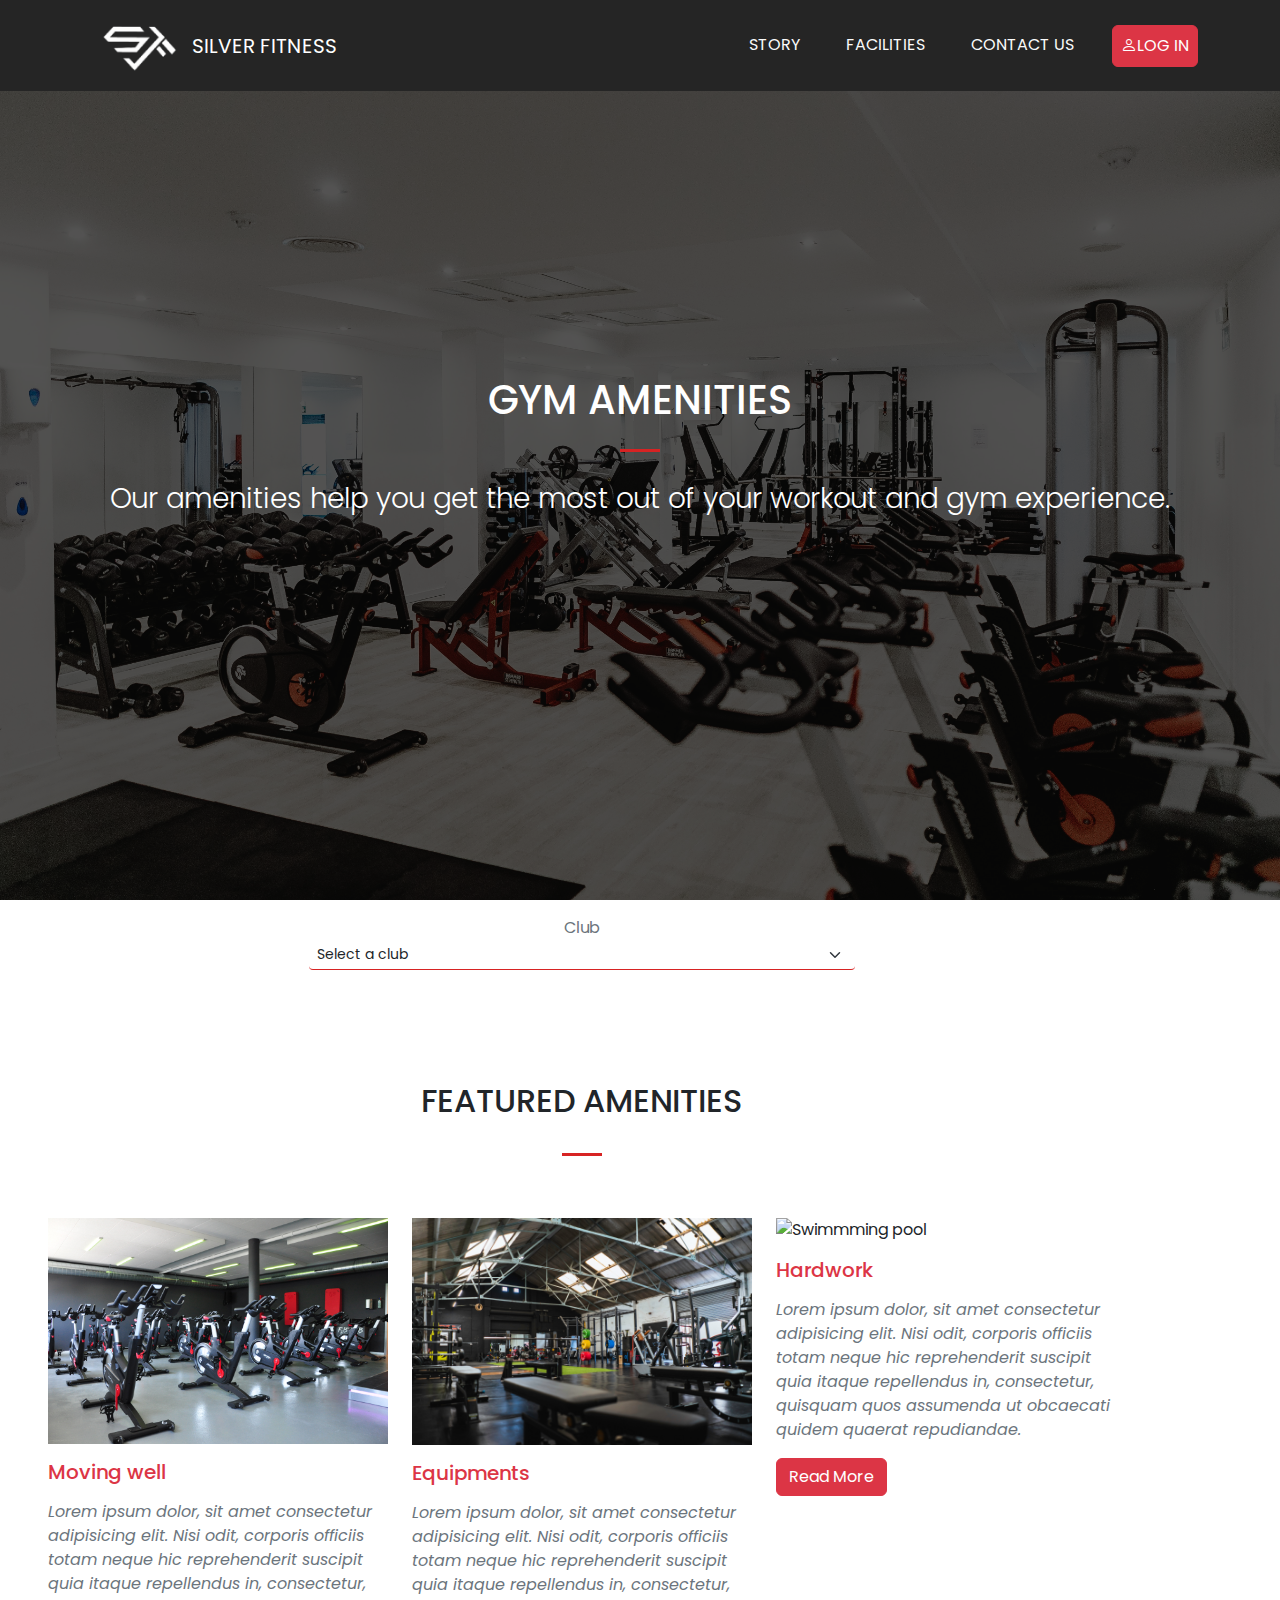
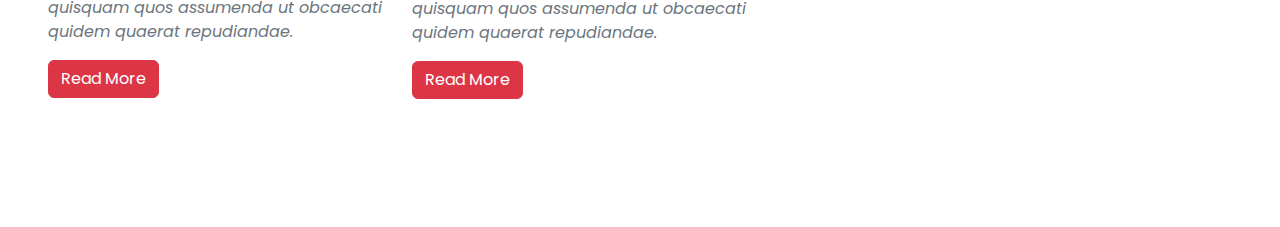
==== facilities.html @ 3f27a862 "commit" ====
<!DOCTYPE html>
<html lang="en">
  <head>
    <!-- Meta Tags -->
    <meta charset="UTF-8" />
    <meta http-equiv="X-UA-Compatible" content="IE=edge" />
    <meta name="viewport" content="width=device-width, initial-scale=1.0" />

    <!-- Bootstrap CSS -->
    <link rel="stylesheet" href="css/bootstrap.min.css" />

    <!-- Bootstrap Icon -->
    <link
      rel="stylesheet"
      href="https://cdn.jsdelivr.net/npm/bootstrap-icons@1.9.1/font/bootstrap-icons.css"
    />

    <!-- Custom CSS -->
    <link rel="stylesheet" href="css/main.css" />

    <title>Silver Fitness</title>
  </head>
  <body>
    <!-- Navbar -->
    <nav class="navbar navbar-expand-lg py-2 fixed-top">
      <div class="container">
        <a
          href="index.html"
          class="navbar-brand d-flex align-items-center justify-content-between order-lg-0"
        >
          <img class="image-icon" src="img/Frame 1.png" alt="site Icon" />
          <span id="brand-name" class="fw-900 text-white">SILVER FITNESS</span>
        </a>

        <button
          class="navbar-toggler"
          type="button"
          data-bs-toggle="collapse"
          data-bs-target="#navmenu"
        >
          <span class="navbar-toggler-icon"></span>
        </button>

        <div id="navmenu" class="collapse navbar-collapse">
          <ul class="navbar-nav ms-auto">
            <li class="nav-item">
              <a href="story.html" class="nav-link">STORY</a>
            </li>

            <li class="nav-item">
              <a href="facilities.html" class="nav-link">FACILITIES</a>
            </li>
            <li class="nav-item">
              <a href="#contact" class="nav-link">CONTACT US</a>
            </li>
            <li class="nav-item">
              <a
                href="login.html"
                id="sign-color"
                class="nav-link btn btn-danger"
              >
                <i class="bi bi-person"></i>LOG IN</a
              >
            </li>
          </ul>
        </div>
      </div>
    </nav>

    <!-- banner -->
    <section id="bann" class="vh-100">
      <div
        class="container d-flex h-100 align-items-center justify-content-center"
      >
        <div class="text-center text-white">
          <h1>GYM AMENITIES</h1>
          <div class="seperator"></div>
          <h3 class="fw-light">
            Our amenities help you get the most out of your workout and gym
            experience.
          </h3>
        </div>
      </div>
    </section>

    <!-- Ameneties -->
    <section class="pt-3">
      <div class="container-fluid">
        <div
          class="container row m-0 pb-5 d-flex align-items-center justify-content-center"
        >
          <div class="d-flex justify-content-center text-muted">
            <span>Club</span>
          </div>
          <div class="d-flex justify-content-center">
            <select
              class="box form-select form-select-sm w-50"
              aria-label=".form-select-sm example"
            >
              <option class="text-muted" selected>Select a club</option>
              <option value="1">Angeles</option>
              <option value="2">Mabalacat</option>
              <option value="3">San Fernando</option>
            </select>
          </div>
          <!-- cards -->
          <section class="py-5">
            <div class="container">
              <div class="title text-center py-3">
                <h2 class="position-relative d-inline-block text-dark pt-5">
                  FEATURED AMENITIES
                </h2>
                <div class="seperator"></div>
              </div>

              <div class="row d-flex justify-content-center">
                <div class="col-md-6 col-lg-4 card border-0 my-3">
                  <img src="img/gym2.jpg" alt="Gym" />
                  <div class="card-body px-0">
                    <h5 class="card-title text-danger">Moving well</h5>
                    <p class="card-text mt-3 text-muted fst-italic">
                      Lorem ipsum dolor, sit amet consectetur adipisicing elit.
                      Nisi odit, corporis officiis totam neque hic reprehenderit
                      suscipit quia itaque repellendus in, consectetur, quisquam
                      quos assumenda ut obcaecati quidem quaerat repudiandae.
                    </p>
                    <a href="#" class="btn btn-danger">Read More</a>
                  </div>
                </div>
                <!-- 2 -->
                <div class="col-md-6 col-lg-4 card border-0 my-3">
                  <img src="img/crossfit.jpg" alt="Crossfit" />
                  <div class="card-body px-0">
                    <h5 class="card-title text-danger">Equipments</h5>
                    <p class="card-text mt-3 text-muted fst-italic">
                      Lorem ipsum dolor, sit amet consectetur adipisicing elit.
                      Nisi odit, corporis officiis totam neque hic reprehenderit
                      suscipit quia itaque repellendus in, consectetur, quisquam
                      quos assumenda ut obcaecati quidem quaerat repudiandae.
                    </p>
                    <a href="#" class="btn btn-danger">Read More</a>
                  </div>
                </div>
                <!-- 3 -->
                <div class="col-md-6 col-lg-4 card border-0 my-3">
                  <img src="img/pool.jpg" alt="Swimmming pool" />
                  <div class="card-body px-0">
                    <h5 class="card-title text-danger">Hardwork</h5>
                    <p class="card-text mt-3 text-muted fst-italic">
                      Lorem ipsum dolor, sit amet consectetur adipisicing elit.
                      Nisi odit, corporis officiis totam neque hic reprehenderit
                      suscipit quia itaque repellendus in, consectetur, quisquam
                      quos assumenda ut obcaecati quidem quaerat repudiandae.
                    </p>
                    <a href="#" class="btn btn-danger">Read More</a>
                  </div>
                </div>
              </div>
            </div>
          </section>
        </div>
      </div>
    </section>
  </body>
</html>
---- css/main.css ----
@import url('https://fonts.googleapis.com/css2?family=Kaisei+Tokumin:wght@400;500;700&family=Poppins:wght@300;400;500&display=swap');

:root{
    --lg-font: 'Kaisei Tokumin', serif;
    --sm-font: 'Poppins', sans-serif;

}

body {
    font-family: var(--sm-font);
}

/* Navbar */

.navbar{
    background-color: #252525;
}
.nav-link{
    color: rgb(250, 250, 250);
}


.nav-link:hover {
    color:#D72323 !important;

}
#sign-color{
    color: white !important;
}
.nav-item{
    padding-left: 30px;
}
.image-icon{
    height: 65px;
}

/* Showcase */

.showcase{
   background-color: #252525;
}

.btn:not(.nav-btns button):hover{
    background: #b62626;
    color: rgb(255, 255, 255);
    border: #D72323;
}
a:link {
    text-decoration: none;
  }


.img-banner {
    height: 700px;
    width: 800px;
}

.seperator{
    background-color: #D72323;
    width: 40px;
    height: 3px;
    margin: 0 auto;
    margin-bottom: 30px;
    margin-top: 25px;
}



/* Second Section */
.portfolio-overlay {
    position: absolute;
    bottom: 0;
    left: 0;
    width: 100%;
    height: 100%;
    background-color: #e71111e6;
    display: flex;
    align-items: flex-end;
    padding: 30px;
    opacity: 0;
   }
   .portfolio-item img{
    transform: skewX(349);
   }
   .portfolio-item:hover .portfolio-overlay {
    opacity: 1;
   }
   .portfolio-item:hover img {
    transform: scale(1.1);
   }
   .portfolio-item img,
   .portfolio-item .portfolio-overlay {
    transition: all 0.4s ease;
   }

   /* Footer */
   .footer{
    background-color: #414141;
   }
 
   footer .brand{
    font-family: var(--lg-font);
    letter-spacing: 2px;
}

/* story */

.padel{
    padding-left: 0%;
}

.s-banner{
    width: 598px;
}

.bg-xlight {
    background-color: #f5f5f5;
}

/* Facility */

#bann {
    background: url(/img/gym.jpg) top/cover;
    height: 600px;
    box-shadow: inset 0 0 0 50vw rgba(0,0,0,0.664);
}

.box {
    border: #f5f5f5;
   border-bottom: 0.5px solid #D72323;
}
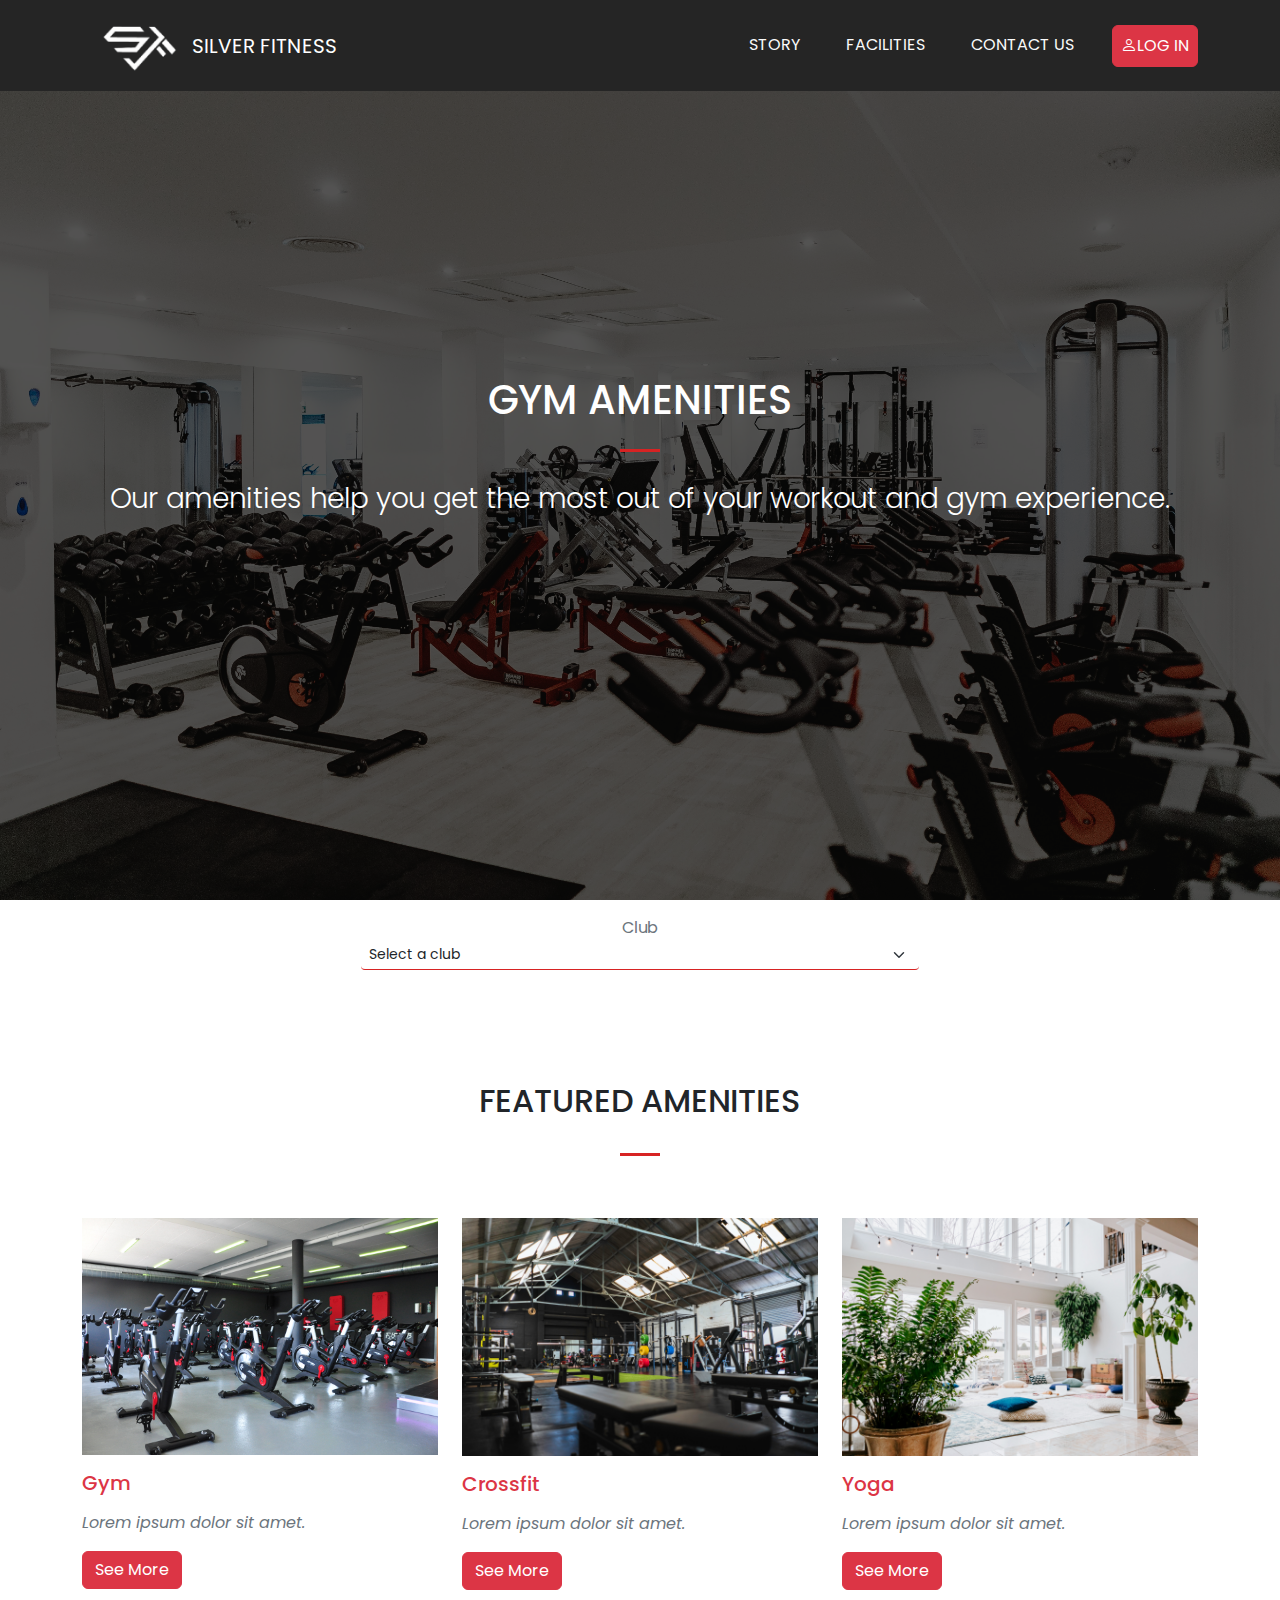
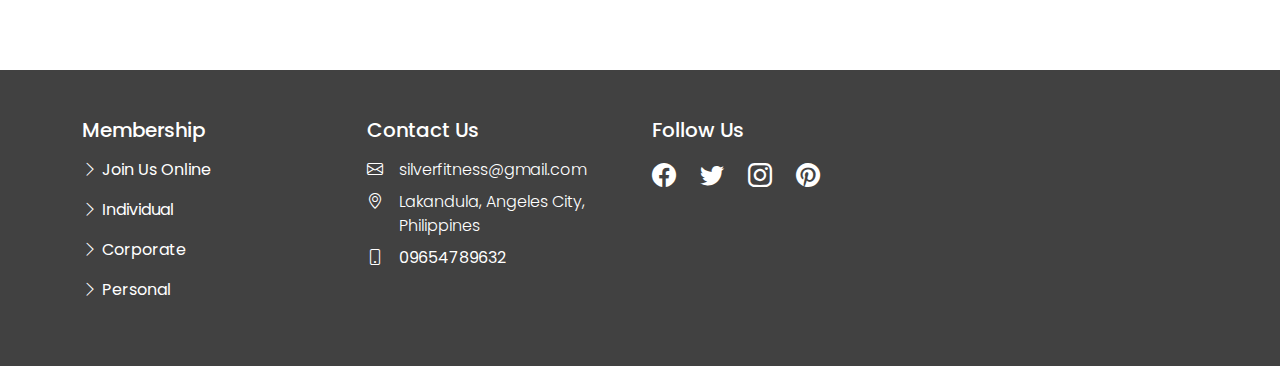
==== commit 97648902: "push" ====
--- a/facilities.html
+++ b/facilities.html
@@ -84,11 +84,9 @@
     </section>
 
     <!-- Ameneties -->
-    <section class="pt-3">
+    <section class="px-0 pt-3">
       <div class="container-fluid">
-        <div
-          class="container row m-0 pb-5 d-flex align-items-center justify-content-center"
-        >
+        <div class="container align-items-center justify-content-center">
           <div class="d-flex justify-content-center text-muted">
             <span>Club</span>
           </div>
@@ -103,63 +101,119 @@
               <option value="3">San Fernando</option>
             </select>
           </div>
-          <!-- cards -->
-          <section class="py-5">
-            <div class="container">
-              <div class="title text-center py-3">
-                <h2 class="position-relative d-inline-block text-dark pt-5">
-                  FEATURED AMENITIES
-                </h2>
-                <div class="seperator"></div>
-              </div>
-
-              <div class="row d-flex justify-content-center">
-                <div class="col-md-6 col-lg-4 card border-0 my-3">
-                  <img src="img/gym2.jpg" alt="Gym" />
-                  <div class="card-body px-0">
-                    <h5 class="card-title text-danger">Moving well</h5>
-                    <p class="card-text mt-3 text-muted fst-italic">
-                      Lorem ipsum dolor, sit amet consectetur adipisicing elit.
-                      Nisi odit, corporis officiis totam neque hic reprehenderit
-                      suscipit quia itaque repellendus in, consectetur, quisquam
-                      quos assumenda ut obcaecati quidem quaerat repudiandae.
-                    </p>
-                    <a href="#" class="btn btn-danger">Read More</a>
-                  </div>
-                </div>
-                <!-- 2 -->
-                <div class="col-md-6 col-lg-4 card border-0 my-3">
-                  <img src="img/crossfit.jpg" alt="Crossfit" />
-                  <div class="card-body px-0">
-                    <h5 class="card-title text-danger">Equipments</h5>
-                    <p class="card-text mt-3 text-muted fst-italic">
-                      Lorem ipsum dolor, sit amet consectetur adipisicing elit.
-                      Nisi odit, corporis officiis totam neque hic reprehenderit
-                      suscipit quia itaque repellendus in, consectetur, quisquam
-                      quos assumenda ut obcaecati quidem quaerat repudiandae.
-                    </p>
-                    <a href="#" class="btn btn-danger">Read More</a>
-                  </div>
-                </div>
-                <!-- 3 -->
-                <div class="col-md-6 col-lg-4 card border-0 my-3">
-                  <img src="img/pool.jpg" alt="Swimmming pool" />
-                  <div class="card-body px-0">
-                    <h5 class="card-title text-danger">Hardwork</h5>
-                    <p class="card-text mt-3 text-muted fst-italic">
-                      Lorem ipsum dolor, sit amet consectetur adipisicing elit.
-                      Nisi odit, corporis officiis totam neque hic reprehenderit
-                      suscipit quia itaque repellendus in, consectetur, quisquam
-                      quos assumenda ut obcaecati quidem quaerat repudiandae.
-                    </p>
-                    <a href="#" class="btn btn-danger">Read More</a>
-                  </div>
-                </div>
-              </div>
-            </div>
-          </section>
         </div>
       </div>
     </section>
+    <!-- cards -->
+    <section class="py-5">
+      <div class="container">
+        <div class="title text-center py-3">
+          <h2 class="position-relative d-inline-block text-dark pt-5">
+            FEATURED AMENITIES
+          </h2>
+          <div class="seperator"></div>
+        </div>
+
+        <div class="row d-flex justify-content-center">
+          <div class="col-md-6 col-lg-4 card border-0 my-3">
+            <img src="img/gym2.jpg" alt="Gym" />
+            <div class="card-body px-0">
+              <h5 class="card-title text-danger">Gym</h5>
+              <p class="card-text mt-3 text-muted fst-italic">
+                Lorem ipsum dolor sit amet.
+              </p>
+              <a href="#" class="btn btn-danger">See More</a>
+            </div>
+          </div>
+          <!-- 2 -->
+          <div class="col-md-6 col-lg-4 card border-0 my-3">
+            <img src="img/crossfit.jpg" alt="Crossfit" />
+            <div class="card-body px-0">
+              <h5 class="card-title text-danger">Crossfit</h5>
+              <p class="card-text mt-3 text-muted fst-italic">
+                Lorem ipsum dolor sit amet.
+              </p>
+              <a href="#" class="btn btn-danger">See More</a>
+            </div>
+          </div>
+          <!-- 3 -->
+          <div class="col-md-6 col-lg-4 card border-0 my-3">
+            <img src="img//yoga.jpg" alt="yoga" />
+            <div class="card-body px-0">
+              <h5 class="card-title text-danger">Yoga</h5>
+              <p class="card-text mt-3 text-muted fst-italic">
+                Lorem ipsum dolor sit amet.
+              </p>
+              <a href="#" class="btn btn-danger">See More</a>
+            </div>
+          </div>
+        </div>
+      </div>
+    </section>
+    <!-- Footer -->
+
+    <footer class="footer py-5">
+      <div class="container">
+        <div class="row text-white g-4">
+          <div class="col-md-6 col-lg-3">
+            <h5>Membership</h5>
+            <ul class="list-unstyled">
+              <li class="my-3">
+                <a href="#" class="text-white">
+                  <i class="bi bi-chevron-right me-1"></i>Join Us Online</a
+                >
+              </li>
+              <li class="my-3">
+                <a href="#" class="text-white">
+                  <i class="bi bi-chevron-right me-1"></i>Individual</a
+                >
+              </li>
+              <li class="my-3">
+                <a href="#" class="text-white">
+                  <i class="bi bi-chevron-right me-1"></i>Corporate</a
+                >
+              </li>
+              <li class="my-3">
+                <a href="#" class="text-white">
+                  <i class="bi bi-chevron-right me-1"></i>Personal</a
+                >
+              </li>
+            </ul>
+          </div>
+          <div class="col-md-6 col-lg-3">
+            <h5 id="contact" class="mb-3">Contact Us</h5>
+            <div class="d-flex justify-content-start align-items-start my-2">
+              <span class="me-3"><i class="bi bi-envelope"></i></span>
+              <span class="fw-light">silverfitness@gmail.com</span>
+            </div>
+            <div class="d-flex jutify-content-start align-items-start my-2">
+              <span class="me-3"><i class="bi bi-geo-alt"></i></span>
+              <span class="fw-light">Lakandula, Angeles City, Philippines</span>
+            </div>
+            <div class="d-flex justify-content-start align-items-start my-2">
+              <span class="me-3"><i class="bi bi-phone"></i></span>
+              <span>09654789632</span>
+            </div>
+          </div>
+          <div class="col-md-6 col-lg-3">
+            <h5 class="mb-3">Follow Us</h5>
+            <ul class="list-unstyled d-flex">
+              <li class="fs-4 me-4">
+                <i class="bi bi-facebook"></i>
+              </li>
+              <li class="fs-4 me-4">
+                <i class="bi bi-twitter"></i>
+              </li>
+              <li class="fs-4 me-4">
+                <i class="bi bi-instagram"></i>
+              </li>
+              <li class="fs-4 me-4">
+                <i class="bi bi-pinterest"></i>
+              </li>
+            </ul>
+          </div>
+        </div>
+      </div>
+    </footer>
   </body>
 </html>
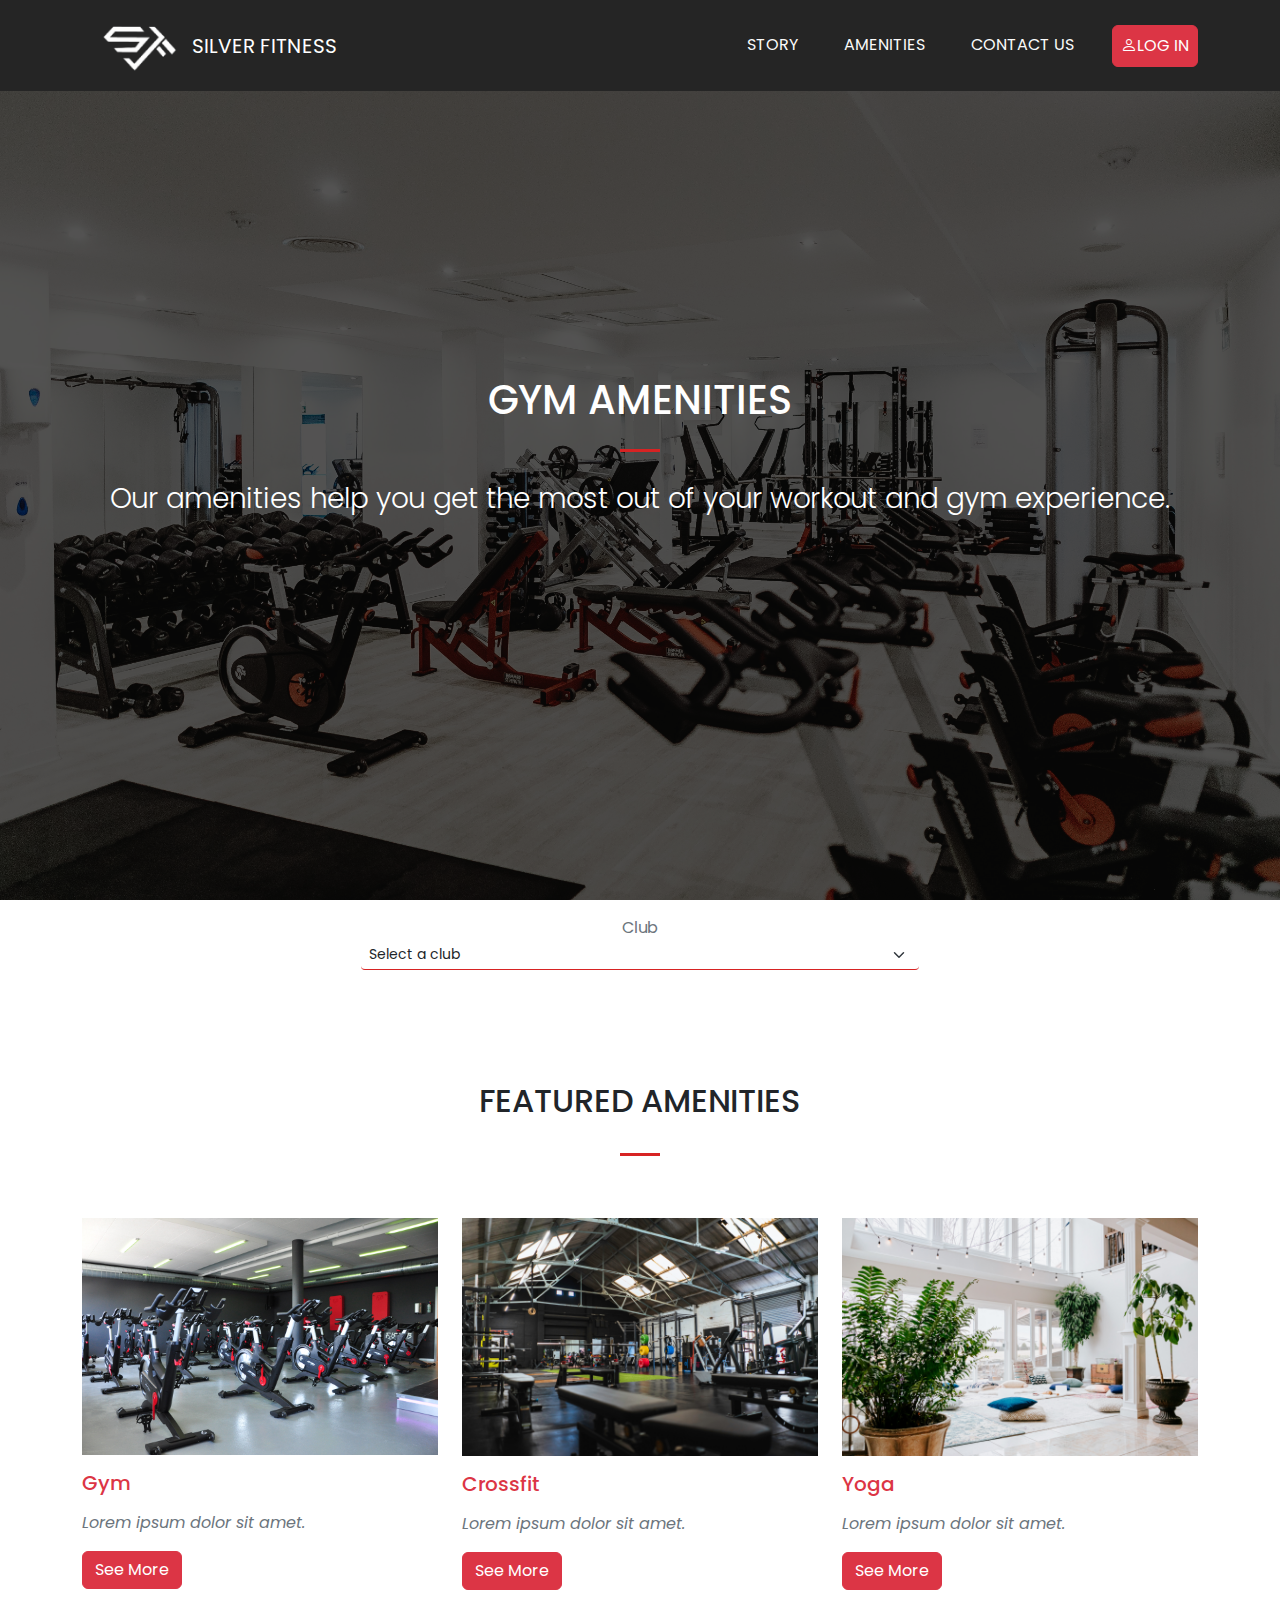
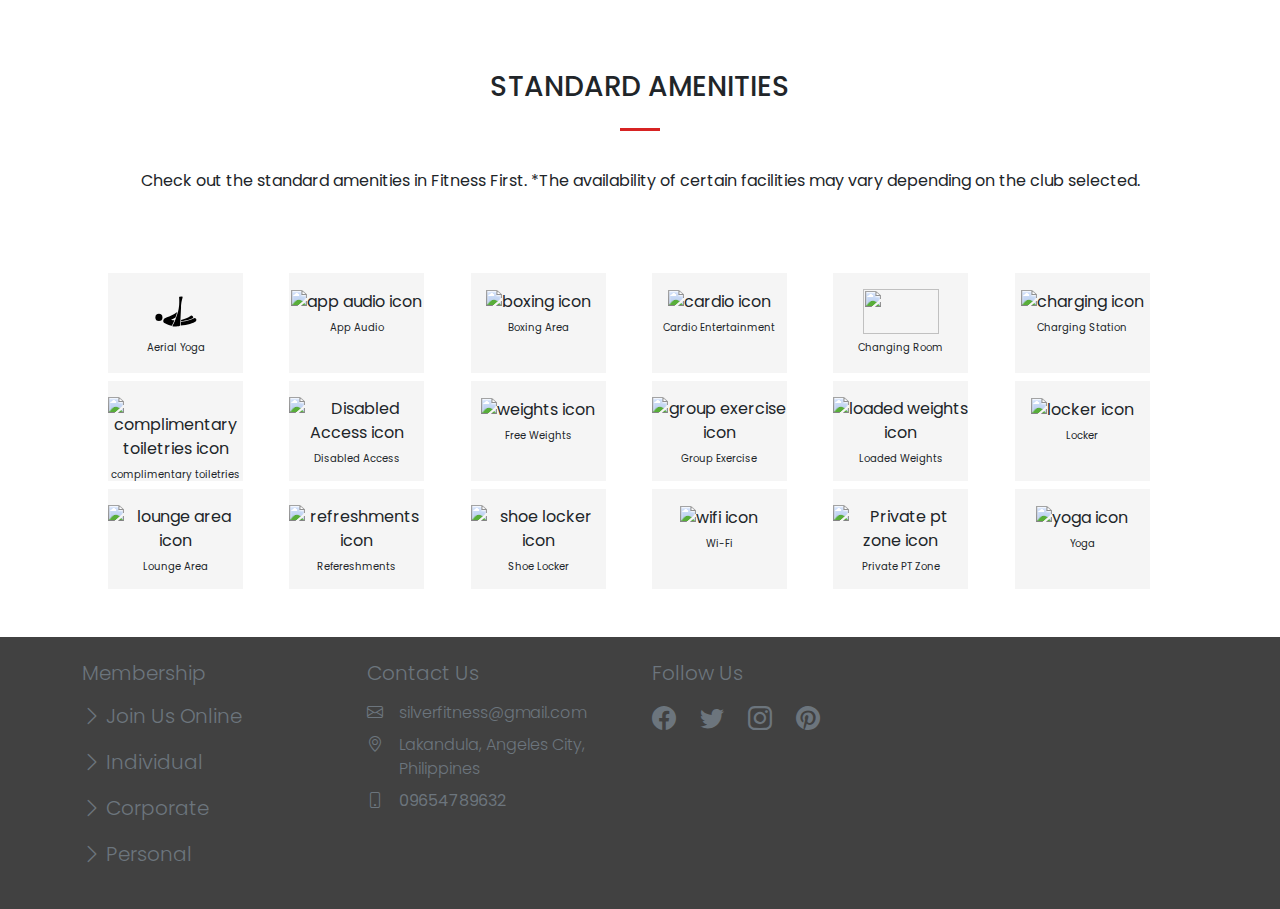
==== commit 0a5991bd: "final commit" ====
--- a/facilities.html
+++ b/facilities.html
@@ -1,219 +1,351 @@
 <!DOCTYPE html>
 <html lang="en">
-  <head>
-    <!-- Meta Tags -->
-    <meta charset="UTF-8" />
-    <meta http-equiv="X-UA-Compatible" content="IE=edge" />
-    <meta name="viewport" content="width=device-width, initial-scale=1.0" />
-
-    <!-- Bootstrap CSS -->
-    <link rel="stylesheet" href="css/bootstrap.min.css" />
-
-    <!-- Bootstrap Icon -->
-    <link
-      rel="stylesheet"
-      href="https://cdn.jsdelivr.net/npm/bootstrap-icons@1.9.1/font/bootstrap-icons.css"
-    />
-
-    <!-- Custom CSS -->
-    <link rel="stylesheet" href="css/main.css" />
-
-    <title>Silver Fitness</title>
-  </head>
-  <body>
-    <!-- Navbar -->
-    <nav class="navbar navbar-expand-lg py-2 fixed-top">
-      <div class="container">
-        <a
-          href="index.html"
-          class="navbar-brand d-flex align-items-center justify-content-between order-lg-0"
-        >
-          <img class="image-icon" src="img/Frame 1.png" alt="site Icon" />
-          <span id="brand-name" class="fw-900 text-white">SILVER FITNESS</span>
-        </a>
-
-        <button
-          class="navbar-toggler"
-          type="button"
-          data-bs-toggle="collapse"
-          data-bs-target="#navmenu"
-        >
-          <span class="navbar-toggler-icon"></span>
-        </button>
-
-        <div id="navmenu" class="collapse navbar-collapse">
-          <ul class="navbar-nav ms-auto">
-            <li class="nav-item">
-              <a href="story.html" class="nav-link">STORY</a>
-            </li>
-
-            <li class="nav-item">
-              <a href="facilities.html" class="nav-link">FACILITIES</a>
-            </li>
-            <li class="nav-item">
-              <a href="#contact" class="nav-link">CONTACT US</a>
-            </li>
-            <li class="nav-item">
-              <a
-                href="login.html"
-                id="sign-color"
-                class="nav-link btn btn-danger"
-              >
-                <i class="bi bi-person"></i>LOG IN</a
-              >
+
+<head>
+  <!-- Meta Tags -->
+  <meta charset="UTF-8" />
+  <meta http-equiv="X-UA-Compatible" content="IE=edge" />
+  <meta name="viewport" content="width=device-width, initial-scale=1.0" />
+
+  <!-- Bootstrap CSS -->
+  <link rel="stylesheet" href="css/bootstrap.min.css" />
+
+  <!-- Bootstrap Icon -->
+  <link rel="stylesheet" href="https://cdn.jsdelivr.net/npm/bootstrap-icons@1.9.1/font/bootstrap-icons.css" />
+
+  <!-- Custom CSS -->
+  <link rel="stylesheet" href="css/main.css" />
+
+  <title>Silver Fitness</title>
+</head>
+
+<body>
+  <!-- Navbar -->
+  <nav class="navbar navbar-expand-lg py-2 fixed-top">
+    <div class="container">
+      <a href="index.html" class="navbar-brand d-flex align-items-center justify-content-between order-lg-0">
+        <img class="image-icon" src="img/Frame 1.png" alt="site Icon" />
+        <span id="brand-name" class="fw-900 text-white">SILVER FITNESS</span>
+      </a>
+
+      <button class="navbar-toggler" type="button" data-bs-toggle="collapse" data-bs-target="#navmenu">
+        <span class="navbar-toggler-icon"></span>
+      </button>
+
+      <div id="navmenu" class="collapse navbar-collapse">
+        <ul class="navbar-nav ms-auto">
+          <li class="nav-item">
+            <a href="story.html" class="nav-link">STORY</a>
+          </li>
+
+          <li class="nav-item">
+            <a href="facilities.html" class="nav-link">AMENITIES</a>
+          </li>
+          <li class="nav-item">
+            <a href="#contact" class="nav-link">CONTACT US</a>
+          </li>
+          <li class="nav-item">
+            <a href="login.html" id="sign-color" class="nav-link btn btn-danger">
+              <i class="bi bi-person"></i>LOG IN</a>
+          </li>
+        </ul>
+      </div>
+    </div>
+  </nav>
+
+  <!-- banner -->
+
+  <section id="bann" class="vh-100">
+    <div class="container d-flex h-100 align-items-center justify-content-center">
+      <div class="text-center text-white">
+        <h1>GYM AMENITIES</h1>
+        <div class="seperator"></div>
+        <h3 class="fw-light">
+          Our amenities help you get the most out of your workout and gym
+          experience.
+        </h3>
+      </div>
+    </div>
+  </section>
+
+  <!-- Ameneties -->
+
+  <section class="px-0 pt-3">
+    <div class="container-fluid">
+      <div class="container align-items-center justify-content-center">
+        <div class="d-flex justify-content-center text-muted">
+          <span>Club</span>
+        </div>
+        <div class="d-flex justify-content-center">
+          <select class="box form-select form-select-sm w-50" aria-label=".form-select-sm example">
+            <option class="text-muted" selected>Select a club</option>
+            <option value="1">Angeles</option>
+            <option value="2">Mabalacat</option>
+            <option value="3">San Fernando</option>
+          </select>
+        </div>
+      </div>
+    </div>
+  </section>
+
+  <!-- Cards -->
+  <section class="py-5">
+    <div class="container">
+      <div class="title text-center py-3">
+        <h2 class="position-relative d-inline-block text-dark pt-5">
+          FEATURED AMENITIES
+        </h2>
+        <div class="seperator"></div>
+      </div>
+
+      <div class="row d-flex justify-content-center">
+        <div class="col-md-6 col-lg-4 card border-0 my-3">
+          <img src="img/gym2.jpg" alt="Gym" />
+          <div class="card-body px-0">
+            <h5 class="card-title text-danger">Gym</h5>
+            <p class="card-text mt-3 text-muted fst-italic">
+              Lorem ipsum dolor sit amet.
+            </p>
+            <a href="#" class="btn btn-danger">See More</a>
+          </div>
+        </div>
+        <!-- 2 -->
+        <div class="col-md-6 col-lg-4 card border-0 my-3">
+          <img src="img/crossfit.jpg" alt="Crossfit" />
+          <div class="card-body px-0">
+            <h5 class="card-title text-danger">Crossfit</h5>
+            <p class="card-text mt-3 text-muted fst-italic">
+              Lorem ipsum dolor sit amet.
+            </p>
+            <a href="#" class="btn btn-danger">See More</a>
+          </div>
+        </div>
+        <!-- 3 -->
+        <div class="col-md-6 col-lg-4 card border-0 my-3">
+          <img src="img//yoga.jpg" alt="yoga" />
+          <div class="card-body px-0">
+            <h5 class="card-title text-danger">Yoga</h5>
+            <p class="card-text mt-3 text-muted fst-italic">
+              Lorem ipsum dolor sit amet.
+            </p>
+            <a href="#" class="btn btn-danger">See More</a>
+          </div>
+        </div>
+      </div>
+    </div>
+  </section>
+
+  <!-- icons -->
+  <section>
+    <div class="component">
+      <div class="title text-center mx-auto">
+        <h3>STANDARD AMENITIES</h3>
+        <div class="seperator"></div>
+        <div class="pt-2 p-sm-2">
+          <p>Check out the standard amenities in Fitness First. *The availability of certain facilities may vary
+            depending on the club selected.</p>
+        </div>
+        <div class="row m-5 px-5">
+
+          <div class="col-sm-6 col-md-4 col-lg-2 pt-2">
+            <div class="square-icon pt-3">
+              <img class="img-icon" src="img/aerial-yoga.svg" alt="aerial-yoga icon">
+              <div class="description"><span class="icon-text">Aerial Yoga</span></div>
+            </div>
+          </div>
+
+          <div class="col-sm-6 col-md-4 col-lg-2 pt-2">
+            <div class="square-icon pt-3">
+              <img class="img-icon" src="https://www.fitnessfirst.com.ph/-/media/project/evolution-wellness/fitness-first/south-east-asia/philippines/icons/black/app-audio_blk.svg" alt="app audio icon">
+              <div class="description"><span class="icon-text">App Audio</span></div>
+            </div>
+          </div>
+
+          <div class="col-sm-6 col-md-4 col-lg-2 pt-2">
+            <div class="square-icon pt-3">
+              <img class="img-icon" src="https://www.fitnessfirst.com.ph/-/media/project/evolution-wellness/fitness-first/south-east-asia/philippines/icons/black/boxing-area_blk.svg" alt="boxing icon">
+              <div class="description"><span class="icon-text">Boxing Area</span></div>
+            </div>
+          </div>
+
+          <div class="col-sm-6 col-md-4 col-lg-2 pt-2">
+            <div class="square-icon pt-3">
+              <img class="img-icon" src="https://www.fitnessfirst.com.ph/-/media/project/evolution-wellness/fitness-first/south-east-asia/philippines/icons/black/cardio-theater_blk.svg" alt="cardio icon">
+              <div class="description"><span class="icon-text">Cardio Entertainment</span></div>
+            </div>
+          </div>
+
+          <div class="col-sm-6 col-md-4 col-lg-2 pt-2">
+            <div class="square-icon pt-3">
+              <img class="img-icon" src="https://www.fitnessfirst.com.ph/-/media/project/evolution-wellness/fitness-first/south-east-asia/philippines/icons/black/changing-room_blk.svg">
+              <div class="description"><span class="icon-text">Changing Room</span></div>
+            </div>
+          </div>
+
+          <div class="col-sm-6 col-md-4 col-lg-2 pt-2">
+            <div class="square-icon pt-3">
+              <img class="img-icon" src="https://www.fitnessfirst.com.ph/-/media/project/evolution-wellness/fitness-first/south-east-asia/philippines/icons/black/charging-station_blk.svg" alt="charging icon">
+              <div class="description"><span class="icon-text">Charging Station</span></div>
+            </div>
+          </div>
+
+          <div class="col-sm-6 col-md-4 col-lg-2 pt-2">
+            <div class="square-icon pt-3">
+              <img class="img-icon" src="https://www.fitnessfirst.com.ph/-/media/project/evolution-wellness/fitness-first/south-east-asia/philippines/icons/black/complimentary-toiletries_blk.svg" alt="complimentary toiletries icon">
+              <div class="description"><span class="icon-text">complimentary toiletries</span></div>
+            </div>
+          </div>
+
+          <div class="col-sm-6 col-md-4 col-lg-2 pt-2">
+            <div class="square-icon pt-3">
+              <img class="img-icon" src="https://www.fitnessfirst.com.ph/-/media/project/evolution-wellness/fitness-first/south-east-asia/philippines/icons/black/disabled-access_blk.svg" alt="Disabled Access icon">
+              <div class="description"><span class="icon-text">Disabled Access</span></div>
+            </div>
+          </div>
+
+
+          <div class="col-sm-6 col-md-4 col-lg-2 pt-2">
+            <div class="square-icon pt-3">
+              <img class="img-icon" src="https://www.fitnessfirst.com.ph/-/media/project/evolution-wellness/fitness-first/south-east-asia/philippines/icons/black/free-weights_blk.svg" alt="weights icon">
+              <div class="description"><span class="icon-text">Free Weights</span></div>
+            </div>
+          </div>
+
+          <div class="col-sm-6 col-md-4 col-lg-2 pt-2">
+            <div class="square-icon pt-3">
+              <img class="img-icon" src="https://www.fitnessfirst.com.ph/-/media/project/evolution-wellness/fitness-first/south-east-asia/philippines/icons/black/group-exercise_blk.svg" alt="group exercise icon">
+              <div class="description"><span class="icon-text">Group Exercise</span></div>
+            </div>
+          </div>
+
+          <div class="col-sm-6 col-md-4 col-lg-2 pt-2">
+            <div class="square-icon pt-3">
+              <img class="img-icon" src="https://www.fitnessfirst.com.ph/-/media/project/evolution-wellness/fitness-first/south-east-asia/philippines/icons/black/loaded-weight_blk.svg" alt="loaded weights icon">
+              <div class="description"><span class="icon-text">Loaded Weights</span></div>
+            </div>
+          </div>
+
+          <div class="col-sm-6 col-md-4 col-lg-2 pt-2">
+            <div class="square-icon pt-3">
+              <img class="img-icon" src="https://www.fitnessfirst.com.ph/-/media/project/evolution-wellness/fitness-first/south-east-asia/philippines/icons/black/lockers_blk.svg" alt="locker icon">
+              <div class="description"><span class="icon-text">Locker</span></div>
+            </div>
+          </div>
+
+          <div class="col-sm-6 col-md-4 col-lg-2 pt-2">
+            <div class="square-icon pt-3">
+              <img class="img-icon" src="https://www.fitnessfirst.com.ph/-/media/project/evolution-wellness/fitness-first/south-east-asia/philippines/icons/black/lounge-area_blk.svg" alt="lounge area icon">
+              <div class="description"><span class="icon-text">Lounge Area</span></div>
+            </div>
+          </div>
+
+          <div class="col-sm-6 col-md-4 col-lg-2 pt-2">
+            <div class="square-icon pt-3">
+              <img class="img-icon" src="https://www.fitnessfirst.com.ph/-/media/project/evolution-wellness/fitness-first/south-east-asia/philippines/icons/black/refreshment_blk.svg" alt="refreshments icon">
+              <div class="description"><span class="icon-text">Refereshments</span></div>
+            </div>
+          </div>
+
+          <div class="col-sm-6 col-md-4 col-lg-2 pt-2">
+            <div class="square-icon pt-3">
+              <img class="img-icon" src="https://www.fitnessfirst.com.ph/-/media/project/evolution-wellness/fitness-first/south-east-asia/philippines/icons/black/shoe-lockers_blk.svg" alt="shoe locker icon">
+              <div class="description"><span class="icon-text">Shoe Locker</span></div>
+            </div>
+          </div>
+
+          <div class="col-sm-6 col-md-4 col-lg-2 pt-2">
+            <div class="square-icon pt-3">
+              <img class="img-icon" src="https://www.fitnessfirst.com.ph/-/media/project/evolution-wellness/fitness-first/south-east-asia/philippines/icons/black/wifi_blk.svg" alt="wifi icon">
+              <div class="description"><span class="icon-text">Wi-Fi</span></div>
+            </div>
+          </div>
+
+          <div class="col-sm-6 col-md-4 col-lg-2 pt-2">
+            <div class="square-icon pt-3">
+              <img class="img-icon" src="https://www.fitnessfirst.com.ph/-/media/project/evolution-wellness/fitness-first/south-east-asia/philippines/icons/black/private-pt-zone_blk.svg" alt="Private pt zone icon">
+              <div class="description"><span class="icon-text">Private PT Zone</span></div>
+            </div>
+          </div>
+
+          <div class="col-sm-6 col-md-4 col-lg-2 pt-2">
+            <div class="square-icon pt-3">
+              <img class="img-icon" src="https://www.fitnessfirst.com.ph/-/media/project/evolution-wellness/fitness-first/south-east-asia/philippines/icons/black/yoga_blk.svg" alt="yoga icon">
+              <div class="description"><span class="icon-text">Yoga</span></div>
+            </div>
+          </div>
+        </div>
+      </div>
+    </div>
+    </div>
+  </section>
+
+
+
+  <!-- Footer -->
+
+  <footer class="footer py-4">
+    <div class="container">
+      <div class="row text-muted g-4">
+        <div class="col-md-6 col-lg-3">
+          <h5 class="lead">Membership</h5>
+          <ul class="list-unstyled">
+            <li class="my-3">
+              <a href="#" class="text-muted lead">
+                <i class="bi bi-chevron-right me-1"></i>Join Us Online</a>
+            </li>
+            <li class="my-3">
+              <a href="#" class="text-muted lead">
+                <i class="bi bi-chevron-right me-1"></i>Individual</a>
+            </li>
+            <li class="my-3">
+              <a href="#" class="text-muted lead">
+                <i class="bi bi-chevron-right me-1"></i>Corporate</a>
+            </li>
+            <li class="my-3">
+              <a href="#" class="text-muted lead">
+                <i class="bi bi-chevron-right me-1"></i>Personal</a>
             </li>
           </ul>
         </div>
-      </div>
-    </nav>
-
-    <!-- banner -->
-    <section id="bann" class="vh-100">
-      <div
-        class="container d-flex h-100 align-items-center justify-content-center"
-      >
-        <div class="text-center text-white">
-          <h1>GYM AMENITIES</h1>
-          <div class="seperator"></div>
-          <h3 class="fw-light">
-            Our amenities help you get the most out of your workout and gym
-            experience.
-          </h3>
-        </div>
-      </div>
-    </section>
-
-    <!-- Ameneties -->
-    <section class="px-0 pt-3">
-      <div class="container-fluid">
-        <div class="container align-items-center justify-content-center">
-          <div class="d-flex justify-content-center text-muted">
-            <span>Club</span>
-          </div>
-          <div class="d-flex justify-content-center">
-            <select
-              class="box form-select form-select-sm w-50"
-              aria-label=".form-select-sm example"
-            >
-              <option class="text-muted" selected>Select a club</option>
-              <option value="1">Angeles</option>
-              <option value="2">Mabalacat</option>
-              <option value="3">San Fernando</option>
-            </select>
-          </div>
-        </div>
-      </div>
-    </section>
-    <!-- cards -->
-    <section class="py-5">
-      <div class="container">
-        <div class="title text-center py-3">
-          <h2 class="position-relative d-inline-block text-dark pt-5">
-            FEATURED AMENITIES
-          </h2>
-          <div class="seperator"></div>
-        </div>
-
-        <div class="row d-flex justify-content-center">
-          <div class="col-md-6 col-lg-4 card border-0 my-3">
-            <img src="img/gym2.jpg" alt="Gym" />
-            <div class="card-body px-0">
-              <h5 class="card-title text-danger">Gym</h5>
-              <p class="card-text mt-3 text-muted fst-italic">
-                Lorem ipsum dolor sit amet.
-              </p>
-              <a href="#" class="btn btn-danger">See More</a>
-            </div>
-          </div>
-          <!-- 2 -->
-          <div class="col-md-6 col-lg-4 card border-0 my-3">
-            <img src="img/crossfit.jpg" alt="Crossfit" />
-            <div class="card-body px-0">
-              <h5 class="card-title text-danger">Crossfit</h5>
-              <p class="card-text mt-3 text-muted fst-italic">
-                Lorem ipsum dolor sit amet.
-              </p>
-              <a href="#" class="btn btn-danger">See More</a>
-            </div>
-          </div>
-          <!-- 3 -->
-          <div class="col-md-6 col-lg-4 card border-0 my-3">
-            <img src="img//yoga.jpg" alt="yoga" />
-            <div class="card-body px-0">
-              <h5 class="card-title text-danger">Yoga</h5>
-              <p class="card-text mt-3 text-muted fst-italic">
-                Lorem ipsum dolor sit amet.
-              </p>
-              <a href="#" class="btn btn-danger">See More</a>
-            </div>
-          </div>
-        </div>
-      </div>
-    </section>
-    <!-- Footer -->
-
-    <footer class="footer py-5">
-      <div class="container">
-        <div class="row text-white g-4">
-          <div class="col-md-6 col-lg-3">
-            <h5>Membership</h5>
-            <ul class="list-unstyled">
-              <li class="my-3">
-                <a href="#" class="text-white">
-                  <i class="bi bi-chevron-right me-1"></i>Join Us Online</a
-                >
-              </li>
-              <li class="my-3">
-                <a href="#" class="text-white">
-                  <i class="bi bi-chevron-right me-1"></i>Individual</a
-                >
-              </li>
-              <li class="my-3">
-                <a href="#" class="text-white">
-                  <i class="bi bi-chevron-right me-1"></i>Corporate</a
-                >
-              </li>
-              <li class="my-3">
-                <a href="#" class="text-white">
-                  <i class="bi bi-chevron-right me-1"></i>Personal</a
-                >
-              </li>
-            </ul>
-          </div>
-          <div class="col-md-6 col-lg-3">
-            <h5 id="contact" class="mb-3">Contact Us</h5>
-            <div class="d-flex justify-content-start align-items-start my-2">
-              <span class="me-3"><i class="bi bi-envelope"></i></span>
-              <span class="fw-light">silverfitness@gmail.com</span>
-            </div>
-            <div class="d-flex jutify-content-start align-items-start my-2">
-              <span class="me-3"><i class="bi bi-geo-alt"></i></span>
-              <span class="fw-light">Lakandula, Angeles City, Philippines</span>
-            </div>
-            <div class="d-flex justify-content-start align-items-start my-2">
-              <span class="me-3"><i class="bi bi-phone"></i></span>
-              <span>09654789632</span>
-            </div>
-          </div>
-          <div class="col-md-6 col-lg-3">
-            <h5 class="mb-3">Follow Us</h5>
-            <ul class="list-unstyled d-flex">
-              <li class="fs-4 me-4">
-                <i class="bi bi-facebook"></i>
-              </li>
-              <li class="fs-4 me-4">
-                <i class="bi bi-twitter"></i>
-              </li>
-              <li class="fs-4 me-4">
-                <i class="bi bi-instagram"></i>
-              </li>
-              <li class="fs-4 me-4">
-                <i class="bi bi-pinterest"></i>
-              </li>
-            </ul>
-          </div>
-        </div>
-      </div>
-    </footer>
-  </body>
-</html>
+        <div class="col-md-6 col-lg-3">
+          <h5 id="contact" class="mb-3 lead">Contact Us</h5>
+          <div class="d-flex justify-content-start align-items-start my-2">
+            <span class="me-3"><i class="bi bi-envelope"></i></span>
+            <span class="fw-light">silverfitness@gmail.com</span>
+          </div>
+          <div class="d-flex jutify-content-start align-items-start my-2">
+            <span class="me-3"><i class="bi bi-geo-alt"></i></span>
+            <span class="fw-light">Lakandula, Angeles City, Philippines</span>
+          </div>
+          <div class="d-flex justify-content-start align-items-start my-2">
+            <span class="me-3"><i class="bi bi-phone"></i></span>
+            <span>09654789632</span>
+          </div>
+        </div>
+        <div class="col-md-6 col-lg-3">
+          <h5 class="mb-3 lead">Follow Us</h5>
+          <ul class="list-unstyled d-flex">
+            <li class="fs-4 me-4">
+              <i class="bi bi-facebook"></i>
+            </li>
+            <li class="fs-4 me-4">
+              <i class="bi bi-twitter"></i>
+            </li>
+            <li class="fs-4 me-4">
+              <i class="bi bi-instagram"></i>
+            </li>
+            <li class="fs-4 me-4">
+              <i class="bi bi-pinterest"></i>
+            </li>
+          </ul>
+        </div>
+      </div>
+    </div>
+  </footer>
+
+  <!-- Bootstrap JS -->
+  <script src="js/bootstrap.bundle.min.js"></script>
+</body>
+</body>
+
+</html>--- a/css/main.css
+++ b/css/main.css
@@ -128,4 +128,23 @@
 .box {
     border: #f5f5f5;
    border-bottom: 0.5px solid #D72323;
+}
+
+/* Standard Ameneties */
+
+.square-icon {
+    height: 100px;
+    width: 135px;
+    background-color: #f5f5f5;
+}
+
+.img-icon {
+    height: 45px;
+    width: 76px;
+}
+
+.square-icon .icon-text {
+    font-size: 10px;
+    text-align: center;
+    margin-top: 11px;
 }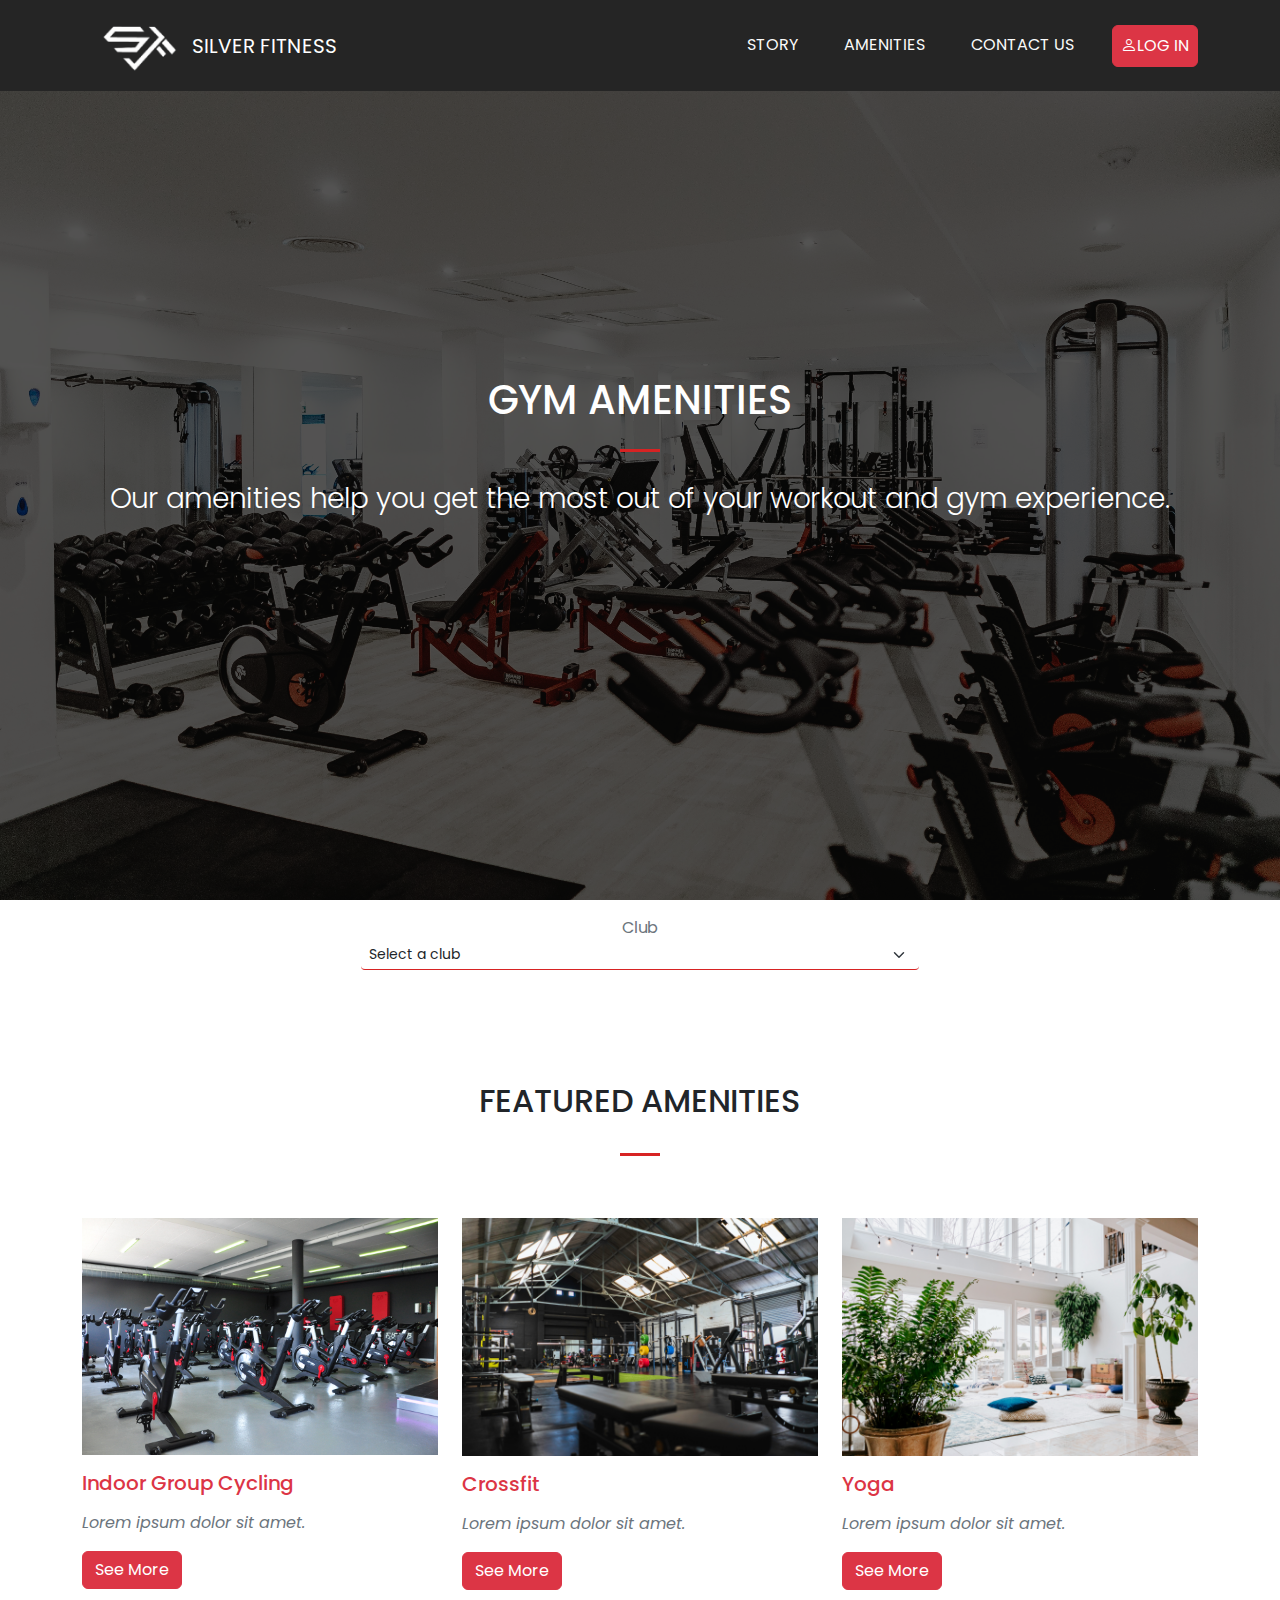
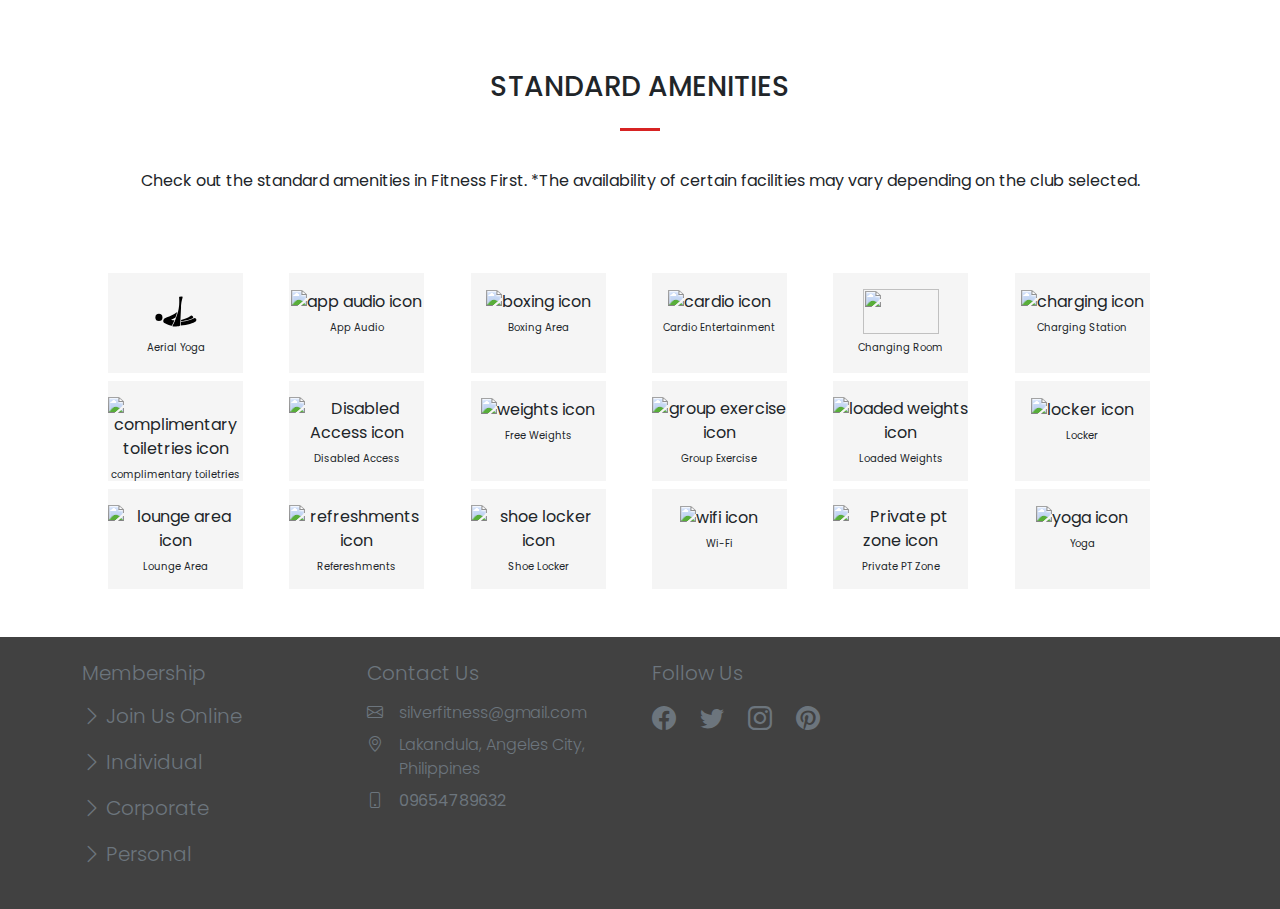
==== commit 6d5d0ef8: "Update facilities.html" ====
--- a/facilities.html
+++ b/facilities.html
@@ -102,7 +102,7 @@
         <div class="col-md-6 col-lg-4 card border-0 my-3">
           <img src="img/gym2.jpg" alt="Gym" />
           <div class="card-body px-0">
-            <h5 class="card-title text-danger">Gym</h5>
+            <h5 class="card-title text-danger">Indoor Group Cycling</h5>
             <p class="card-text mt-3 text-muted fst-italic">
               Lorem ipsum dolor sit amet.
             </p>
--- a/css/main.css
+++ b/css/main.css
@@ -117,10 +117,10 @@
     background-color: #f5f5f5;
 }
 
-/* Facility */
+/* Amenities */
 
 #bann {
-    background: url(/img/gym.jpg) top/cover;
+    background: url(../img/gym.jpg) top/cover;
     height: 600px;
     box-shadow: inset 0 0 0 50vw rgba(0,0,0,0.664);
 }
